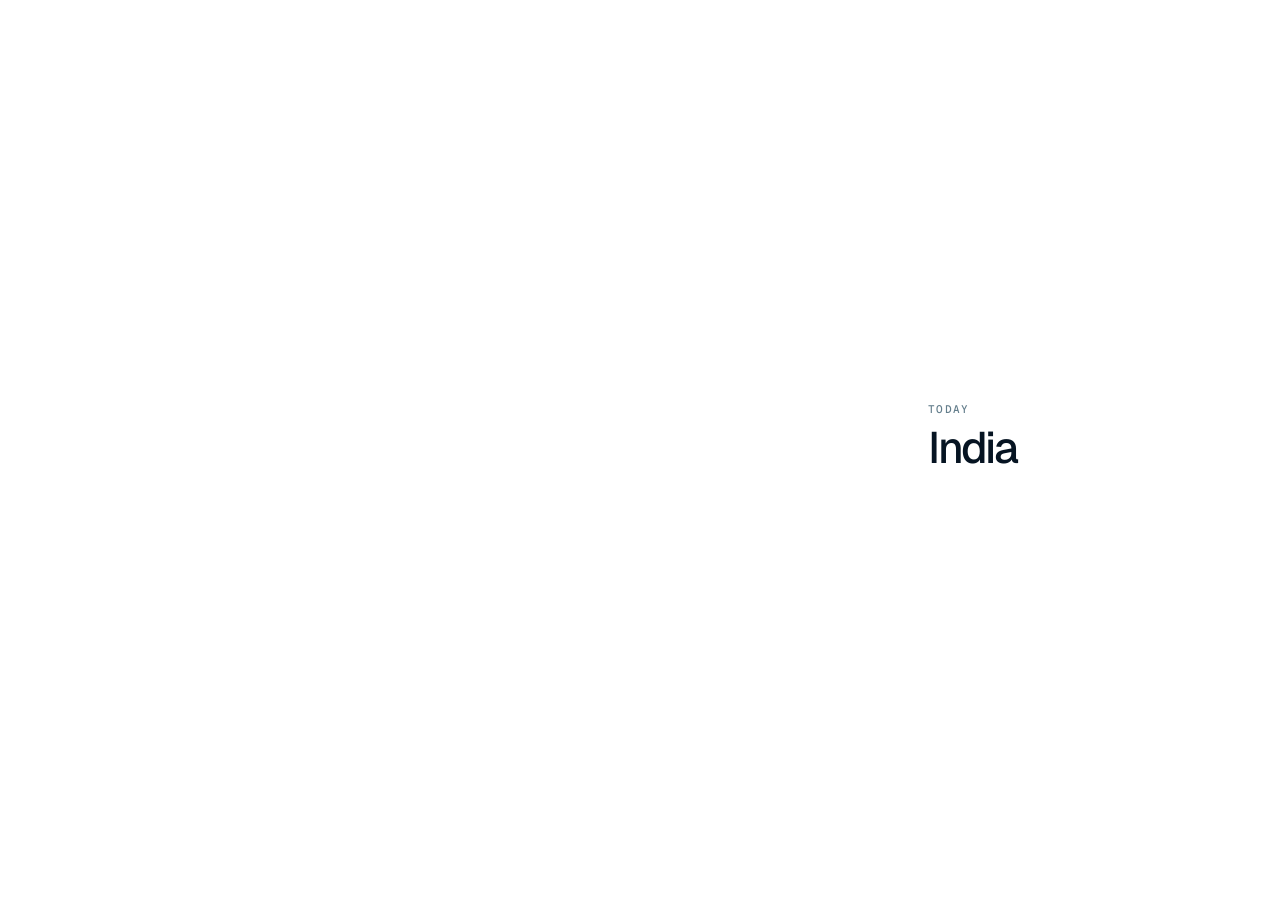
==== reach-map.html @ 64155562 "Implement Voice AI Site v5 design Rebuild the site to the v5 layout from the Arctic Engines Voice Re" ====
<!doctype html>
<html lang="en">
<head>
<meta charset="utf-8">
<meta name="viewport" content="width=device-width, initial-scale=1">
<title>India to global</title>
<meta name="robots" content="noindex">
<link rel="stylesheet" href="https://fonts.googleapis.com/css2?family=Geist:wght@500&family=Geist+Mono:wght@400;500;600&family=Instrument+Serif:ital@1&display=swap">
<script src="https://unpkg.com/d3@7.9.0/dist/d3.min.js" integrity="sha384-CjloA8y00+1SDAUkjs099PVfnY2KmDC2BZnws9kh8D/lX1s46w6EPhpXdqMfjK6i" crossorigin="anonymous"></script>
<script src="https://unpkg.com/topojson-client@3.1.0/dist/topojson-client.min.js" integrity="sha384-Ukv1p/xTma6P4/2bY5KzWBw+ydSpXmhCMtyciIQVDJ1RmOxtCYNMF1uXT9T63H67" crossorigin="anonymous"></script>
<style>
  html,body{margin:0;height:100%;background:transparent;overflow:hidden;font-family:'Geist',sans-serif;color:#061422}
  .wrap{height:100%;display:flex;align-items:center;gap:28px}
  svg{display:block;height:100%;max-height:100%;aspect-ratio:1;flex:none}
  .sphere{fill:#fff;stroke:#D2E2E9;stroke-width:1}
  .grat{fill:none;stroke:#E8F1F5;stroke-width:.6}
  .land{stroke:#fff;stroke-width:.45;transition:fill .7s cubic-bezier(.16,1,.3,1)}
  .arc{fill:none;stroke:#147A9C;stroke-width:1.6;stroke-linecap:round}
  .pin{fill:#147A9C;stroke:#fff;stroke-width:1.5}
  .home{fill:#2BB8DE;stroke:#fff;stroke-width:2}
  .cap{flex:1;min-width:0;display:flex;flex-direction:column;gap:10px}
  .k{font:500 11px 'Geist Mono',monospace;letter-spacing:.12em;text-transform:uppercase;color:#647E8C}
  .n{font:500 clamp(28px,4.4vw,44px)/1 'Geist',sans-serif;letter-spacing:-.045em;transition:opacity .35s}
  .n em{font-family:'Instrument Serif',serif;font-weight:400;letter-spacing:-.01em;color:#1998C0}
  .s{font:500 12px/1.6 'Geist Mono',monospace;color:#35464F;transition:opacity .35s}
  .steps{display:flex;gap:6px;margin-top:8px}
  .steps i{display:block;width:22px;height:2px;background:#D2E2E9;transition:background .4s}
  .steps i.on{background:#061422}
  .fade{opacity:0}
  /* narrow embeds: stack the caption under the globe */
  @media (max-width: 520px){
    .wrap{flex-direction:column;align-items:flex-start;gap:14px}
    svg{height:auto;width:min(100%,300px);max-height:none;align-self:center}
    .n{font-size:28px}
  }
</style>
</head>
<body>
<div class="wrap">
  <svg id="g" viewBox="0 0 460 460" role="img" aria-label="Globe: India today, expanding to Africa, Europe, the United States and Asia"></svg>
  <div class="cap" aria-live="polite">
    <div class="k" id="k">Today</div>
    <div class="n" id="n">India</div>
    <div class="s" id="s"></div>
    <div class="steps" id="steps"></div>
  </div>
</div>
<script>
const STOPS = [
  { key: 'in', k: 'Today', n: 'India, <em>market leader</em>', s: 'Apna-scale workforce · 22 Indic languages + Indian English', at: [78.9, 21.5] },
  { key: 'af', k: 'Next · Africa', n: 'Africa', s: 'Zulu · Afrikaans', at: [22, -2] },
  { key: 'eu', k: 'Next · Europe', n: 'Europe', s: 'Spanish · French · Swedish · Greek · Ukrainian', at: [14, 47] },
  { key: 'us', k: 'Next · United States', n: 'United States', s: 'New languages and markets', at: [-97, 38] },
  { key: 'as', k: 'Next · Asia', n: 'Asia', s: 'Japanese · Tagalog', at: [122, 22] }
];
const HOME = STOPS[0].at;
const C = { base: '#D2E2E9', lit: '#8FE1F7', cur: '#2BB8DE', home: '#061422' };
const regionOf = f => {
  if (f.id === '356') return 'in';
  if (f.id === '840') return 'us';
  const [lon, lat] = d3.geoCentroid(f);
  if (lon >= -25 && lon <= 40 && lat >= 36 && lat <= 72) return 'eu';
  if (lon >= -20 && lon <= 52 && lat >= -36 && lat < 36 && !(lon > 34.5 && lat > 12.5)) return 'af';
  if (lon >= 95 && lon <= 150 && lat >= -11 && lat <= 50) return 'as';
  return null;
};
const svg = d3.select('#g');
const proj = d3.geoOrthographic().scale(222).translate([230, 230]).clipAngle(90).precision(0.5);
const path = d3.geoPath(proj);
const stepsEl = document.getElementById('steps');
STOPS.forEach(() => stepsEl.appendChild(document.createElement('i')));
const reduce = matchMedia('(prefers-reduced-motion: reduce)').matches;

fetch('https://cdn.jsdelivr.net/npm/world-atlas@2.0.2/countries-110m.json').then(r => r.json()).then(topo => {
  const land = topojson.feature(topo, topo.objects.countries).features.filter(f => f.id !== '010');
  land.forEach(f => { f.r = regionOf(f); });
  const sphere = svg.append('path').datum({ type: 'Sphere' }).attr('class', 'sphere');
  const grat = svg.append('path').datum(d3.geoGraticule10()).attr('class', 'grat');
  const countries = svg.append('g').selectAll('path').data(land).join('path').attr('class', 'land');
  const arcG = svg.append('g'), pinG = svg.append('g');
  const home = svg.append('circle').attr('class', 'home').attr('r', 5);

  let idx = 0, visited = new Set(['in']), arcP = {}, rot = [-HOME[0], -HOME[1] * 0.5];

  function paint() {
    countries.style('fill', f => f.r === 'in' ? C.home : f.r === STOPS[idx].key ? C.cur : visited.has(f.r) ? C.lit : C.base);
  }
  function caption() {
    const s = STOPS[idx];
    ['n', 's'].forEach(id => document.getElementById(id).classList.add('fade'));
    setTimeout(() => {
      document.getElementById('k').textContent = s.k;
      document.getElementById('n').innerHTML = s.n;
      document.getElementById('s').textContent = s.s;
      ['n', 's'].forEach(id => document.getElementById(id).classList.remove('fade'));
    }, 300);
    [...stepsEl.children].forEach((el, i) => el.classList.toggle('on', i <= idx));
  }
  function draw() {
    proj.rotate(rot);
    sphere.attr('d', path); grat.attr('d', path); countries.attr('d', path);
    const arcs = STOPS.slice(1).filter(s => arcP[s.key] > 0);
    arcG.selectAll('path').data(arcs, d => d.key).join('path').attr('class', 'arc')
      .attr('d', d => path({ type: 'LineString', coordinates: [HOME, d3.geoInterpolate(HOME, d.at)(arcP[d.key])] }));
    const vis = p => d3.geoDistance(p, [-rot[0], -rot[1]]) < Math.PI / 2;
    pinG.selectAll('circle').data(arcs.filter(d => arcP[d.key] >= 1 && vis(d.at)), d => d.key).join('circle').attr('class', 'pin').attr('r', 4)
      .attr('cx', d => proj(d.at)[0]).attr('cy', d => proj(d.at)[1]);
    const h = proj(HOME); home.attr('cx', h[0]).attr('cy', h[1]).attr('opacity', vis(HOME) ? 1 : 0);
  }

  paint(); caption(); draw();
  if (reduce) { STOPS.forEach(s => { visited.add(s.key); arcP[s.key] = 1; }); paint(); draw(); return; }

  const MOVE = 1700, HOLD = 2600;
  let phase = 'hold', t0 = performance.now(), from = rot.slice(), to = rot.slice();
  const ease = d3.easeCubicInOut;
  function next() {
    idx = (idx + 1) % STOPS.length;
    if (idx === 0) { visited = new Set(['in']); arcP = {}; }
    const s = STOPS[idx];
    from = rot.slice();
    let dl = ((-s.at[0] - from[0] + 540) % 360) - 180;
    if (s.key !== 'in') { const mid = -((HOME[0] + s.at[0]) / 2); dl = ((mid - from[0] + 540) % 360) - 180; if (s.key === 'us' || s.key === 'as') dl = ((-s.at[0] - from[0] + 540) % 360) - 180; }
    to = [from[0] + dl, -(idx === 0 ? HOME[1] : s.at[1]) * 0.5];
    phase = 'move'; t0 = performance.now();
    caption();
  }
  d3.timer(() => {
    const now = performance.now(), e = now - t0;
    if (phase === 'hold') {
      const s = STOPS[idx];
      if (s.key !== 'in' && (arcP[s.key] || 0) < 1) arcP[s.key] = Math.min(1, ease(Math.min(1, e / 1100)));
      if (e > HOLD) next();
    } else {
      const p = ease(Math.min(1, e / MOVE));
      rot = [from[0] + (to[0] - from[0]) * p, from[1] + (to[1] - from[1]) * p];
      if (e >= MOVE) { phase = 'hold'; t0 = now; if (STOPS[idx].key !== 'in') { visited.add(STOPS[idx].key); arcP[STOPS[idx].key] = 0.001; } paint(); }
    }
    draw();
  });
});
</script>
</body>
</html>
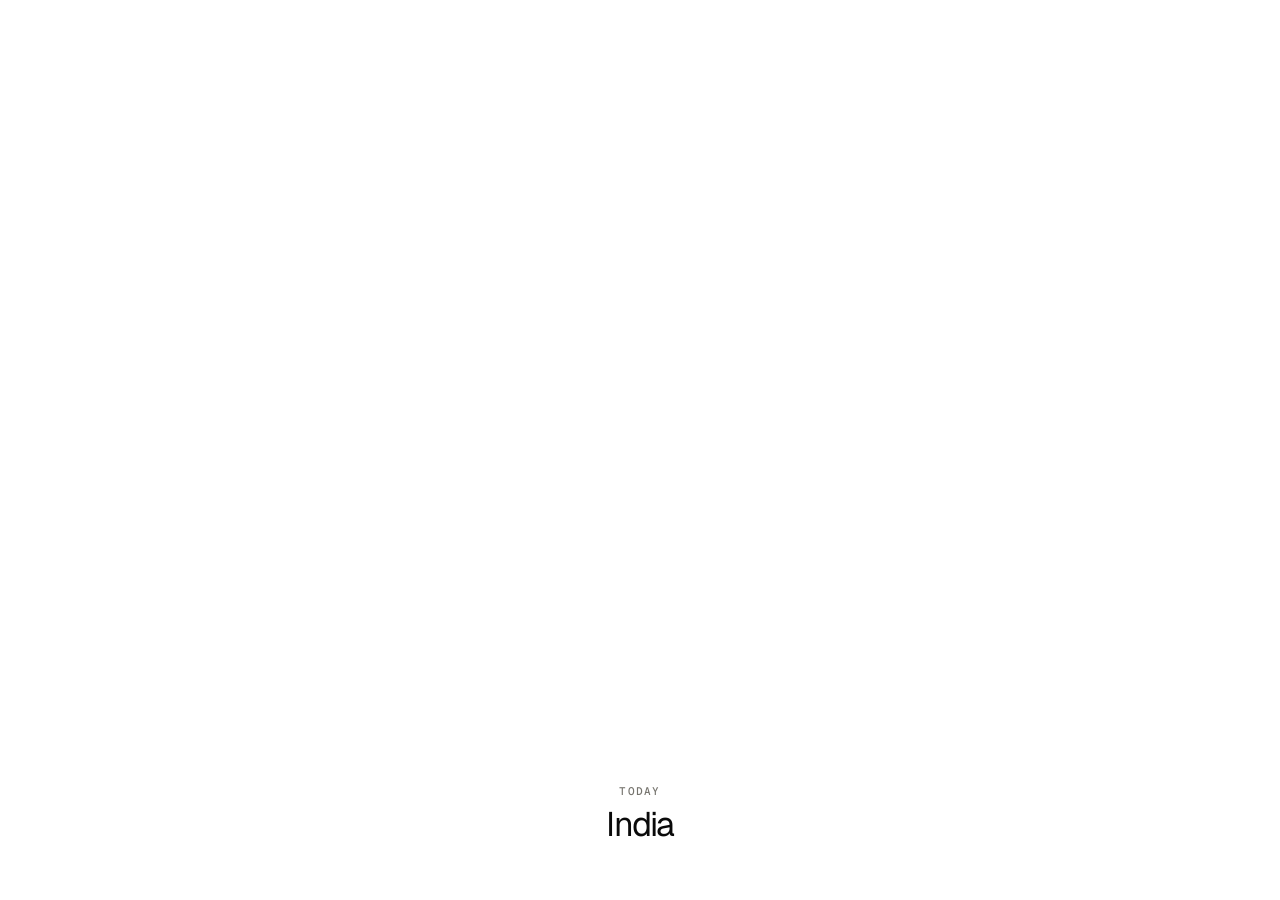
==== commit eb02bb1b: "Implement Voice AI Site v8 design New hero with glyph iceberg, language marquee, stats ticker, capab" ====
--- a/reach-map.html
+++ b/reach-map.html
@@ -2,42 +2,37 @@
 <html lang="en">
 <head>
 <meta charset="utf-8">
+<meta name="robots" content="noindex">
 <meta name="viewport" content="width=device-width, initial-scale=1">
 <title>India to global</title>
-<meta name="robots" content="noindex">
-<link rel="stylesheet" href="https://fonts.googleapis.com/css2?family=Geist:wght@500&family=Geist+Mono:wght@400;500;600&family=Instrument+Serif:ital@1&display=swap">
+<link rel="stylesheet" href="https://fonts.googleapis.com/css2?family=Geist:wght@400;500&family=Geist+Mono:wght@400;500;600&display=swap">
 <script src="https://unpkg.com/d3@7.9.0/dist/d3.min.js" integrity="sha384-CjloA8y00+1SDAUkjs099PVfnY2KmDC2BZnws9kh8D/lX1s46w6EPhpXdqMfjK6i" crossorigin="anonymous"></script>
 <script src="https://unpkg.com/topojson-client@3.1.0/dist/topojson-client.min.js" integrity="sha384-Ukv1p/xTma6P4/2bY5KzWBw+ydSpXmhCMtyciIQVDJ1RmOxtCYNMF1uXT9T63H67" crossorigin="anonymous"></script>
 <style>
-  html,body{margin:0;height:100%;background:transparent;overflow:hidden;font-family:'Geist',sans-serif;color:#061422}
-  .wrap{height:100%;display:flex;align-items:center;gap:28px}
-  svg{display:block;height:100%;max-height:100%;aspect-ratio:1;flex:none}
-  .sphere{fill:#fff;stroke:#D2E2E9;stroke-width:1}
-  .grat{fill:none;stroke:#E8F1F5;stroke-width:.6}
-  .land{stroke:#fff;stroke-width:.45;transition:fill .7s cubic-bezier(.16,1,.3,1)}
-  .arc{fill:none;stroke:#147A9C;stroke-width:1.6;stroke-linecap:round}
-  .pin{fill:#147A9C;stroke:#fff;stroke-width:1.5}
+  html,body{margin:0;height:100%;background:transparent;overflow:hidden;font-family:'Geist',sans-serif;color:#0A0A0A}
+  .wrap{height:100%;display:flex;flex-direction:column;align-items:center;gap:18px}
+  .globe{flex:1;min-height:0;width:100%;display:flex;justify-content:center}
+  svg{display:block;height:100%;width:auto;max-width:100%}
+  .sphere{fill:#FBFBF9;stroke:#E1DFD9;stroke-width:1}
+  .grat{fill:none;stroke:#EAE9E4;stroke-width:.6}
+  .land{stroke:#FBFBF9;stroke-width:.45;transition:fill .7s cubic-bezier(.16,1,.3,1)}
+  .arc{fill:none;stroke:#1998C0;stroke-width:1.6;stroke-linecap:round}
+  .pin{fill:#1998C0;stroke:#fff;stroke-width:1.5}
   .home{fill:#2BB8DE;stroke:#fff;stroke-width:2}
-  .cap{flex:1;min-width:0;display:flex;flex-direction:column;gap:10px}
-  .k{font:500 11px 'Geist Mono',monospace;letter-spacing:.12em;text-transform:uppercase;color:#647E8C}
-  .n{font:500 clamp(28px,4.4vw,44px)/1 'Geist',sans-serif;letter-spacing:-.045em;transition:opacity .35s}
-  .n em{font-family:'Instrument Serif',serif;font-weight:400;letter-spacing:-.01em;color:#1998C0}
-  .s{font:500 12px/1.6 'Geist Mono',monospace;color:#35464F;transition:opacity .35s}
+  .cap{flex:none;width:100%;max-width:520px;min-height:104px;display:flex;flex-direction:column;align-items:center;text-align:center;gap:8px;padding-bottom:12px}
+  .k{font:500 11px 'Geist Mono',monospace;letter-spacing:.12em;text-transform:uppercase;color:#76746E}
+  .n{font:400 clamp(24px,5.4vw,34px)/1.1 'Geist',sans-serif;letter-spacing:-.04em;white-space:nowrap;transition:opacity .35s,transform .35s}
+  .n em{font-style:normal;color:#1998C0}
+  .s{font:400 12px/1.6 'Geist Mono',monospace;color:#55534E;text-wrap:balance;transition:opacity .35s,transform .35s}
   .steps{display:flex;gap:6px;margin-top:8px}
-  .steps i{display:block;width:22px;height:2px;background:#D2E2E9;transition:background .4s}
-  .steps i.on{background:#061422}
-  .fade{opacity:0}
-  /* narrow embeds: stack the caption under the globe */
-  @media (max-width: 520px){
-    .wrap{flex-direction:column;align-items:flex-start;gap:14px}
-    svg{height:auto;width:min(100%,300px);max-height:none;align-self:center}
-    .n{font-size:28px}
-  }
+  .steps i{display:block;width:22px;height:2px;background:#E1DFD9;transition:background .4s}
+  .steps i.on{background:#1998C0}
+  .fade{opacity:0;transform:translateY(6px)}
 </style>
 </head>
 <body>
 <div class="wrap">
-  <svg id="g" viewBox="0 0 460 460" role="img" aria-label="Globe: India today, expanding to Africa, Europe, the United States and Asia"></svg>
+  <div class="globe"><svg id="g" viewBox="0 0 460 460" role="img" aria-label="Globe: India today, expanding to Africa, Europe, the United States and Asia"></svg></div>
   <div class="cap" aria-live="polite">
     <div class="k" id="k">Today</div>
     <div class="n" id="n">India</div>
@@ -54,7 +49,7 @@
   { key: 'as', k: 'Next · Asia', n: 'Asia', s: 'Japanese · Tagalog', at: [122, 22] }
 ];
 const HOME = STOPS[0].at;
-const C = { base: '#D2E2E9', lit: '#8FE1F7', cur: '#2BB8DE', home: '#061422' };
+const C = { base: '#E1DFD9', lit: '#C3EFFB', cur: '#5AD1EF', home: '#0B2E45' };
 const regionOf = f => {
   if (f.id === '356') return 'in';
   if (f.id === '840') return 'us';
@@ -119,6 +114,7 @@
     if (idx === 0) { visited = new Set(['in']); arcP = {}; }
     const s = STOPS[idx];
     from = rot.slice();
+    const target = idx === 0 ? HOME : [(HOME[0] + s.at[0]) / 2 + (s.key === 'us' ? 0 : 0), s.at[1]];
     let dl = ((-s.at[0] - from[0] + 540) % 360) - 180;
     if (s.key !== 'in') { const mid = -((HOME[0] + s.at[0]) / 2); dl = ((mid - from[0] + 540) % 360) - 180; if (s.key === 'us' || s.key === 'as') dl = ((-s.at[0] - from[0] + 540) % 360) - 180; }
     to = [from[0] + dl, -(idx === 0 ? HOME[1] : s.at[1]) * 0.5];
